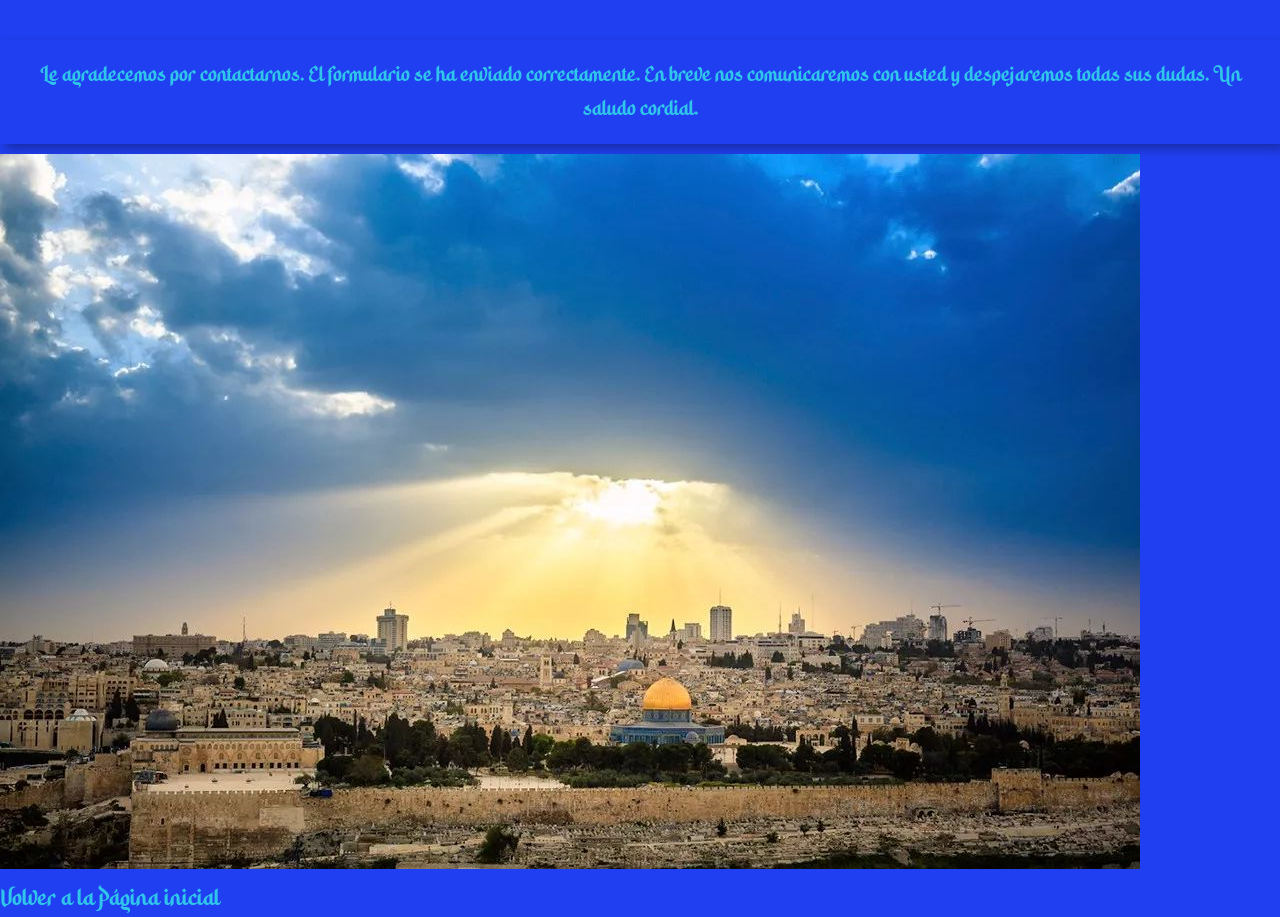
==== P_Confirmacion.html @ ffe6dfaa "Add files via upload" ====
<!DOCTYPE html>
<html lang="es">

<head>
    <meta charset="UTF-8">
    <meta name="viewport" content="width=device-width, initial-scale=1.0">
    <title>Confirmación | Turismo en Israel</title>
    <link rel="stylesheet" href="estilo.css">
    <link rel="icon" href="imagenes/Israel bandera.png">
</head>

<body class="back_conf">

    <main class="confirmacion">
        <div class="c_uno">
            <h1 class="conf_p">Le agradecemos por contactarnos. El formulario se ha enviado correctamente. En breve nos comunicaremos con usted y despejaremos todas sus dudas. Un saludo cordial.</h1>
        </div>

        <div class="c_dos">
            <img class="i_conf" src="imagenes/confirmacion.jpeg" alt="Confirmación de envío de formulario">
        </div>
    </main>

    <a class="P_inicial" href="index.html">Volver a la Página inicial</a>

</body>

</html>
---- estilo.css ----
/* ==========================================================================
   1. FUENTES Y VARIABLES GLOBALES
   ========================================================================== */

@font-face {
    font-family: 'letras_arabes';
    src: url("hidayatullah DEMO.ttf"); /* Ruta corregida con barra estándar */
}

:root {
    --celeste: rgb(48, 197, 235);
    --azul: rgb(32, 63, 240);
    --blanco: rgb(245, 245, 245);
    --negro: black;
    --colorNav: rgb(231, 65, 65);
    --azul404: rgba(4, 93, 172, 0.87);
    
    --tamaño_titulo: 50px;
    --tamaño_titulo_resp: 30px;
    --subTitulos: 30px;
    --subtitulo_recorrido: 20px;
    --subtitulos_caja: 25px;
    --subtitulosMe1200: 23px;
    --subtitulosME900: 19px;
    --parrafos: 20px;
    --parrofosMe1200: 18px;
    --parrafosMe900: 16px;
    --navegacion: 20px;
}

/* ==========================================================================
   2. REGLAS GENERALES Y RESET
   ========================================================================== */

* {
    box-sizing: border-box;
    margin: 0;
    padding: 0;
}

html {
    font-family: 'letras_arabes', sans-serif;
    overflow-x: hidden;
}

body, 
.contenedor,
.contenedor2 {
    background-color: var(--azul);
}

a {
    font-size: var(--navegacion);
    color: var(--celeste);
    text-decoration: none;
    transition: color 0.3s ease;
}

a:hover {
    color: var(--colorNav);
}

p {
    font-size: var(--parrafos);
    color: var(--celeste);
    padding: 20px;
}

h1 {
    color: var(--celeste);
    font-size: var(--tamaño_titulo);
    text-align: center;
    margin: 40px 0 10px 0;
    box-shadow: 5px 5px 10px rgba(0,0,0,0.3);
}

h2 {
    font-size: var(--subTitulos);
    color: var(--celeste);
    margin-top: 30px;
}

h3 {
    font-size: var(--subtitulos_caja);
    text-align: center;
    margin-top: 10px;
    color: var(--azul);
}

h4 {
    color: var(--celeste);
    text-align: center;
}

/* ==========================================================================
   3. ENCABEZADO Y ARTÍCULO PRINCIPAL
   ========================================================================== */

.imagenPrincipal {
    width: 100%;
    height: auto;
    display: block;
}

audio {
    height: 30px;
    width: 100%;
    position: sticky;
    top: 0;
    z-index: 10;
}

.article {
    padding: 20px;
}

.subt {
    margin-bottom: 20px;
    margin-left: 8px;
}

.jesus {
    text-decoration: none;
    color: blueviolet;
}

/* ==========================================================================
   4. GRILLA DE TARJETAS (TARJETAS 1 A 30)
   ========================================================================== */

.contenedor, .contenedor2 {
    display: flex;
    flex-wrap: wrap;
    justify-content: center;
    gap: 15px;
    padding: 20px 10px;
}


.uno, .dos, .tres, .cuatro, .cinco, .seis, .siete, .ocho, .nueve, .diez,
.once, .doce, .trece, .catorce, .quince, .dieciseis, .diecisiete, .dieciocho,
.diecinueve, .veinte, .veintiuno, .veintidos, .veintitres, .veinticuatro,
.veinticinco, .veintiseis, .veintisiete, .veintiocho, .veintinueve, .treinta {
    width: 31%;
    min-height: 640px;
    border: 2px solid var(--negro);
    border-radius: 10px;
    background-color: var(--celeste);
    display: flex;
    flex-direction: column;
    align-items: center;
    overflow: hidden;
}


.i1, .i2, .i3, .i4, .i5, .i6, .i7, .i8, .i9, .i10,
.i11, .i12, .i13, .i14, .i15, .i16, .i17, .i18, .i19, .i20,
.i21, .i22, .i23, .i24, .i25, .i26, .i27, .i28, .i29, .i30 {
    margin-top: 10px;
    border-radius: 10px;
    width: 95%;
    max-height: 300px;
    object-fit: cover;
}

.i19, .i25, .i27, .i28, .i29 {
    height: 47%;
    width: 95%;
}


.p1, .p2, .p3, .p4, .p5, .p6, .p7, .p8, .p9, .p10,
.p11, .p12, .p13, .p14, .p15, .p16, .p17, .p18, .p19, .p20,
.p21, .p22, .p23, .p24, .p25, .p26, .p27, .p28, .p29, .p30 {
    color: var(--azul);
}


.navb {
    width: 100%;
    text-align: center;
    margin: 30px 0;
}

.masAtracciones, .irPP {
    color: var(--celeste);
    display: inline-block;
    text-align: center;
}

/* ==========================================================================
   5. SECCIÓN MULTIMEDIA (VIDEO Y MAPA)
   ========================================================================== */

.seccion-multimedia {
    width: 100%;
    display: flex;
    flex-direction: column;
    align-items: center;
    gap: 30px;
    margin-top: 40px;
}

.subt2 {
    text-align: center;
    margin-bottom: 20px;
    box-shadow: 5px 5px 10px rgba(0,0,0,0.3);
}

iframe {
    width: 90%;
    max-width: 800px;
    height: 450px;
    border-radius: 8px;
}

.mapa {
    width: 90%;
    max-width: 600px;
    height: 450px;
}

/* ==========================================================================
   6. PIE DE PÁGINA (FOOTER) Y FORMULARIO
   ========================================================================== */


footer.pie_pagina {
    width: 100%;
    background-color: var(--negro);
    padding: 40px 20px;
    display: flex;
    flex-wrap: wrap;
    justify-content: space-around;
    align-items: center;
    gap: 30px;
    margin-top: 50px;
    position: relative;
    top: 0; 
}

.col_footer {
    display: flex;
    flex-direction: column;
    align-items: center;
    justify-content: center;
}


.col_nav h4 {
    font-size: 22px;
    margin-bottom: 15px;
}

.lista_footer {
    list-style: none;
    display: flex;
    flex-direction: column;
    gap: 12px;
    text-align: center;
    padding: 0;
}

.lista_footer a {
    color: var(--celeste);
    font-size: 18px;
    transition: color 0.3s ease;
}

.lista_footer a:hover {
    color: var(--colorNav);
}


.formulario {
    width: 320px;
    background-color: var(--celeste);
    padding: 20px;
    border-radius: 12px;
    box-shadow: 0 4px 10px rgba(0,0,0,0.5);
    position: static; 
}

.t_formulario {
    color: var(--blanco);
    font-size: 26px;
    margin-bottom: 15px;
}

.formulario form {
    display: flex;
    flex-direction: column;
    gap: 10px;
}

.t1, .t2, .t3, .t4, .t5, .t6 {
    width: 100%;
    padding: 8px 12px;
    border: none;
    border-radius: 5px;
    outline: none;
    position: static;
    left: 0;
}

.t6 {
    height: 90px;
    resize: none;
}

.botones_form {
    display: flex;
    justify-content: space-between;
    gap: 10px;
    margin-top: 5px;
}

.be, .bb {
    flex: 1;
    padding: 8px;
    border: none;
    border-radius: 5px;
    background-color: var(--blanco);
    color: var(--azul);
    font-weight: bold;
    cursor: pointer;
    position: static;
    width: auto;
}

.be:hover, .bb:hover {
    background-color: var(--colorNav);
    color: var(--blanco);
}


.col_social h4 {
    font-size: 22px;
    margin-bottom: 15px;
}

.redes_iconos {
    display: flex;
    align-items: center;
    gap: 15px;
    margin-bottom: 20px;
}

.what, .inst, .faceb, .mail {
    position: static; 
    width: 35px;
    height: 35px;
    transition: transform 0.2s ease;
}

.mail {
    width: 40px;
    height: 40px;
}

.what:hover, .inst:hover, .faceb:hover, .mail:hover {
    transform: scale(1.15);
}

.donacion_box {
    display: flex;
    justify-content: center;
}

.donacion {
    position: static; 
    width: 110px;
    height: 110px;
    border-radius: 8px;
    background-color: white;
    padding: 5px;
}


@media screen and (max-width: 850px) {
    footer.pie_pagina {
        flex-direction: column;
        align-items: center;
    }
}

/* ==========================================================================
   7. PÁGINAS ESPECIALES (ERROR 404 Y CONFIRMACIÓN)
   ========================================================================== */

/* --- Estilos para P_Error.html --- */
.body_error {
    background-color: var(--negro);
    min-height: 100vh;
    display: flex;
    justify-content: center;
    align-items: center;
    margin: 0;
    padding: 20px;
}

.contenedor_error {
    text-align: center;
    max-width: 600px;
    padding: 40px 30px;
    background: rgba(255, 255, 255, 0.05);
    border: 2px solid var(--celeste);
    border-radius: 16px;
    box-shadow: 0 8px 32px rgba(0, 0, 0, 0.4);
    backdrop-filter: blur(5px);
}

.codigo_error {
    font-size: 100px;
    font-weight: 900;
    color: var(--celeste);
    margin: 0;
    line-height: 1;
    text-shadow: 0 0 20px rgba(0, 212, 255, 0.4);
}

.titulo_error {
    color: var(--blanco);
    font-size: 28px;
    margin: 20px 0 10px 0;
}

.descripcion_error {
    color: #cccccc;
    font-size: 16px;
    line-height: 1.6;
    margin-bottom: 30px;
}

.acciones_error {
    display: flex;
    justify-content: center;
    gap: 15px;
    flex-wrap: wrap;
}

.btn_error_inicio, .btn_error_secundario {
    padding: 12px 24px;
    border-radius: 8px;
    text-decoration: none;
    font-weight: bold;
    font-size: 16px;
    transition: all 0.3s ease;
}

.btn_error_inicio {
    background-color: var(--celeste);
    color: var(--negro);
}

.btn_error_inicio:hover {
    background-color: var(--colorNav);
    color: var(--blanco);
    transform: translateY(-2px);
}

.btn_error_secundario {
    border: 2px solid var(--celeste);
    color: var(--celeste);
}

.btn_error_secundario:hover {
    background-color: var(--celeste);
    color: var(--negro);
    transform: translateY(-2px);
}



/* ==========================================================================
   8. MEDIA QUERIES (RESPONSIVE DESIGN UNIFICADO)
   ========================================================================== */

@media screen and (max-width: 1331px) {
    .i19, .i25, .i27, .i28, .i29 {
        height: 40%;
    }
}

@media screen and (max-width: 1300px) {
    .conf_p {
        font-size: 18px;
        padding: 18px;
    }
}

@media screen and (max-width: 1200px) {
    p {
        font-size: var(--parrofosMe1200);
    }
    h3 {
        font-size: var(--subtitulosMe1200);
    }
}

@media screen and (max-width: 1058px) {
    .conf_p {
        font-size: 15px;
        padding: 15px;
    }
}

@media screen and (max-width: 900px) {
    p {
        font-size: var(--parrafosMe900);
    }
    h3 {
        font-size: var(--subtitulosME900);
    }
}

@media screen and (max-width: 764px) {
    .uno, .dos, .tres, .cuatro, .cinco, .seis, .siete, .ocho, .nueve, .diez,
    .once, .doce, .trece, .catorce, .quince, .dieciseis, .diecisiete, .dieciocho,
    .diecinueve, .veinte, .veintiuno, .veintidos, .veintitres, .veinticuatro,
    .veinticinco, .veintiseis, .veintisiete, .veintiocho, .veintinueve, .treinta {
        width: 48%;
    }

    footer {
        flex-direction: column;
        align-items: center;
        text-align: center;
    }

    .formulario {
        width: 90%;
    }
}

@media screen and (max-width: 555px) {
    h1 {
        font-size: var(--tamaño_titulo_resp);
    }
    h2 {
        font-size: var(--subtitulo_recorrido);
    }
}

@media screen and (max-width: 530px) {
    .uno, .dos, .tres, .cuatro, .cinco, .seis, .siete, .ocho, .nueve, .diez,
    .once, .doce, .trece, .catorce, .quince, .dieciseis, .diecisiete, .dieciocho,
    .diecinueve, .veinte, .veintiuno, .veintidos, .veintitres, .veinticuatro,
    .veinticinco, .veintiseis, .veintisiete, .veintiocho, .veintinueve, .treinta {
        width: 100%;
    }

    .confirmacion {
        grid-template-columns: 100%;
        grid-template-rows: auto auto;
    }
}
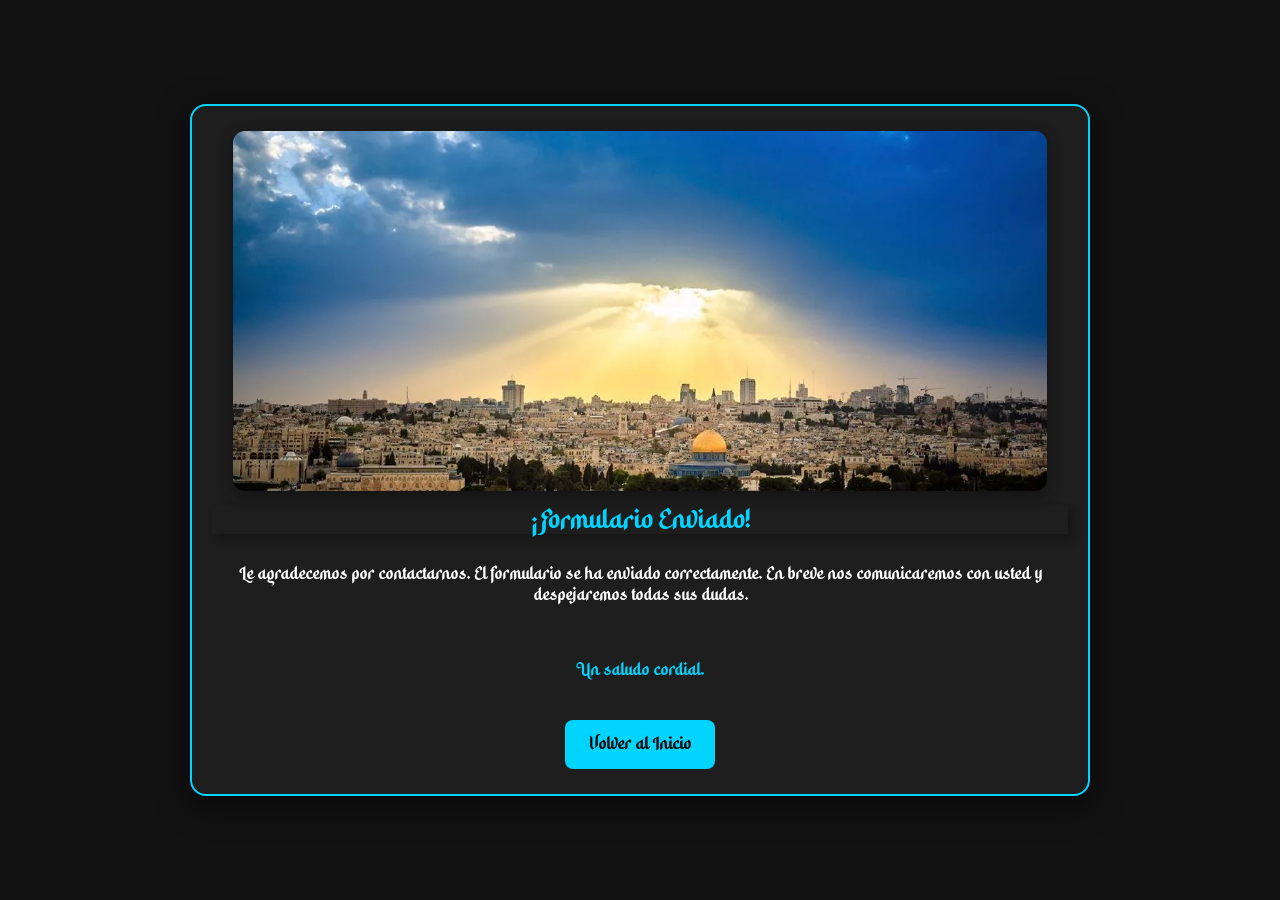
==== commit ceb24525: "Add files via upload Se modificó diseño de la página confirmación y sus estilos" ====
--- a/P_Confirmacion.html
+++ b/P_Confirmacion.html
@@ -1,29 +1,30 @@
-
 <!DOCTYPE html>
 <html lang="es">
+<head>
+  <meta charset="UTF-8">
+  <meta name="viewport" content="width=device-width, initial-scale=1.0">
+  <title>Confirmación | Turismo en Israel</title>
+  <link rel="stylesheet" href="estilo.css">
+</head>
+<body class="body_confirmacion" style="background-color: #121212 !important; background-image: none !important; margin: 0 !important; padding: 10px !important; display: flex !important; justify-content: center !important; align-items: center !important; min-height: 100vh !important; height: 100vh !important; overflow: hidden !important; box-sizing: border-box !important;">
 
-<head>
-    <meta charset="UTF-8">
-    <meta name="viewport" content="width=device-width, initial-scale=1.0">
-    <title>Confirmación | Turismo en Israel</title>
-    <link rel="stylesheet" href="estilo.css">
-    <link rel="icon" href="imagenes/Israel bandera.png">
-</head>
+  <main class="contenedor_confirmacion" style="text-align: center !important; max-width: 900px !important; width: 95% !important; padding: 25px 20px !important; background: rgba(255, 255, 255, 0.05) !important; border: 2px solid #00d4ff !important; border-radius: 16px !important; box-shadow: 0 8px 32px rgba(0, 0, 0, 0.6) !important; backdrop-filter: blur(5px) !important; box-sizing: border-box !important; margin: auto !important; overflow: hidden !important;">
+    
+    <!-- Imagen al 95% de ancho del contenedor -->
+    <img src="imagenes/confirmacion.jpeg" alt="Confirmación" class="img_confirmacion" style="width: 95% !important; max-height: 40vh !important; object-fit: cover !important; display: block !important; margin: 0 auto 15px auto !important; border-radius: 12px !important; box-shadow: 0 4px 15px rgba(0,0,0,0.4) !important;">
 
-<body class="back_conf">
+    <h1 class="titulo_confirmacion" style="font-size: 24px !important; font-weight: 800 !important; color: #00d4ff !important; margin: 0 0 10px 0 !important; line-height: 1.2 !important;">¡Formulario Enviado!</h1>
+    
+    <p class="texto_confirmacion" style="color: #ffffff !important; font-size: 15px !important; line-height: 1.4 !important; margin-bottom: 10px !important;">
+      Le agradecemos por contactarnos. El formulario se ha enviado correctamente. En breve nos comunicaremos con usted y despejaremos todas sus dudas.
+    </p>
 
-    <main class="confirmacion">
-        <div class="c_uno">
-            <h1 class="conf_p">Le agradecemos por contactarnos. El formulario se ha enviado correctamente. En breve nos comunicaremos con usted y despejaremos todas sus dudas. Un saludo cordial.</h1>
-        </div>
+    <p class="despedida_confirmacion" style="color: #00d4ff !important; font-size: 15px !important; font-weight: bold !important; margin-bottom: 15px !important;">Un saludo cordial.</p>
 
-        <div class="c_dos">
-            <img class="i_conf" src="imagenes/confirmacion.jpeg" alt="Confirmación de envío de formulario">
-        </div>
-    </main>
-
-    <a class="P_inicial" href="index.html">Volver a la Página inicial</a>
+    <div class="acciones_confirmacion" style="display: flex !important; justify-content: center !important;">
+      <a href="index.html" class="btn_confirmacion" style="padding: 10px 24px !important; border-radius: 8px !important; text-decoration: none !important; font-weight: bold !important; font-size: 15px !important; background-color: #00d4ff !important; color: #000000 !important; display: inline-block !important;">Volver al Inicio</a>
+    </div>
+  </main>
 
 </body>
-
 </html>
--- a/estilo.css
+++ b/estilo.css
@@ -555,4 +555,78 @@
         grid-template-columns: 100%;
         grid-template-rows: auto auto;
     }
+
+/* ==========================================================================
+   PÁGINA DE CONFIRMACIÓN (ESTILOS DEFINITIVOS)
+   ========================================================================== */
+
+body.body_confirmacion {
+    background-color: var(--negro, #121212) !important;
+    background-image: none !important;
+    min-height: 100vh;
+    display: flex !important;
+    justify-content: center !important;
+    align-items: center !important;
+    margin: 0 !important;
+    padding: 20px !important;
+    box-sizing: border-box;
+}
+
+.contenedor_confirmacion {
+    text-align: center;
+    max-width: 500px;
+    width: 100%;
+    padding: 35px 25px;
+    background: rgba(255, 255, 255, 0.05);
+    border: 2px solid var(--celeste, #00d4ff);
+    border-radius: 16px;
+    box-shadow: 0 8px 32px rgba(0, 0, 0, 0.6);
+    backdrop-filter: blur(5px);
+    box-sizing: border-box;
+    margin: auto;
+}
+
+.titulo_confirmacion {
+    font-size: 26px !important;
+    font-weight: 800;
+    color: var(--celeste, #00d4ff) !important;
+    margin: 0 0 15px 0 !important;
+}
+
+.texto_confirmacion {
+    color: var(--blanco, #ffffff) !important;
+    font-size: 16px !important;
+    line-height: 1.6 !important;
+    margin-bottom: 15px !important;
+}
+
+.despedida_confirmacion {
+    color: var(--celeste, #00d4ff) !important;
+    font-size: 16px !important;
+    font-weight: bold;
+    margin-bottom: 25px !important;
+}
+
+.acciones_confirmacion {
+    display: flex;
+    justify-content: center;
+}
+
+.btn_confirmacion {
+    padding: 12px 28px;
+    border-radius: 8px;
+    text-decoration: none;
+    font-weight: bold;
+    font-size: 16px;
+    background-color: var(--celeste, #00d4ff) !important;
+    color: var(--negro, #000000) !important;
+    transition: all 0.3s ease;
+    display: inline-block;
+}
+
+.btn_confirmacion:hover {
+    background-color: var(--colorNav, #0077b6) !important;
+    color: var(--blanco, #ffffff) !important;
+    transform: translateY(-2px);
+}
 }
